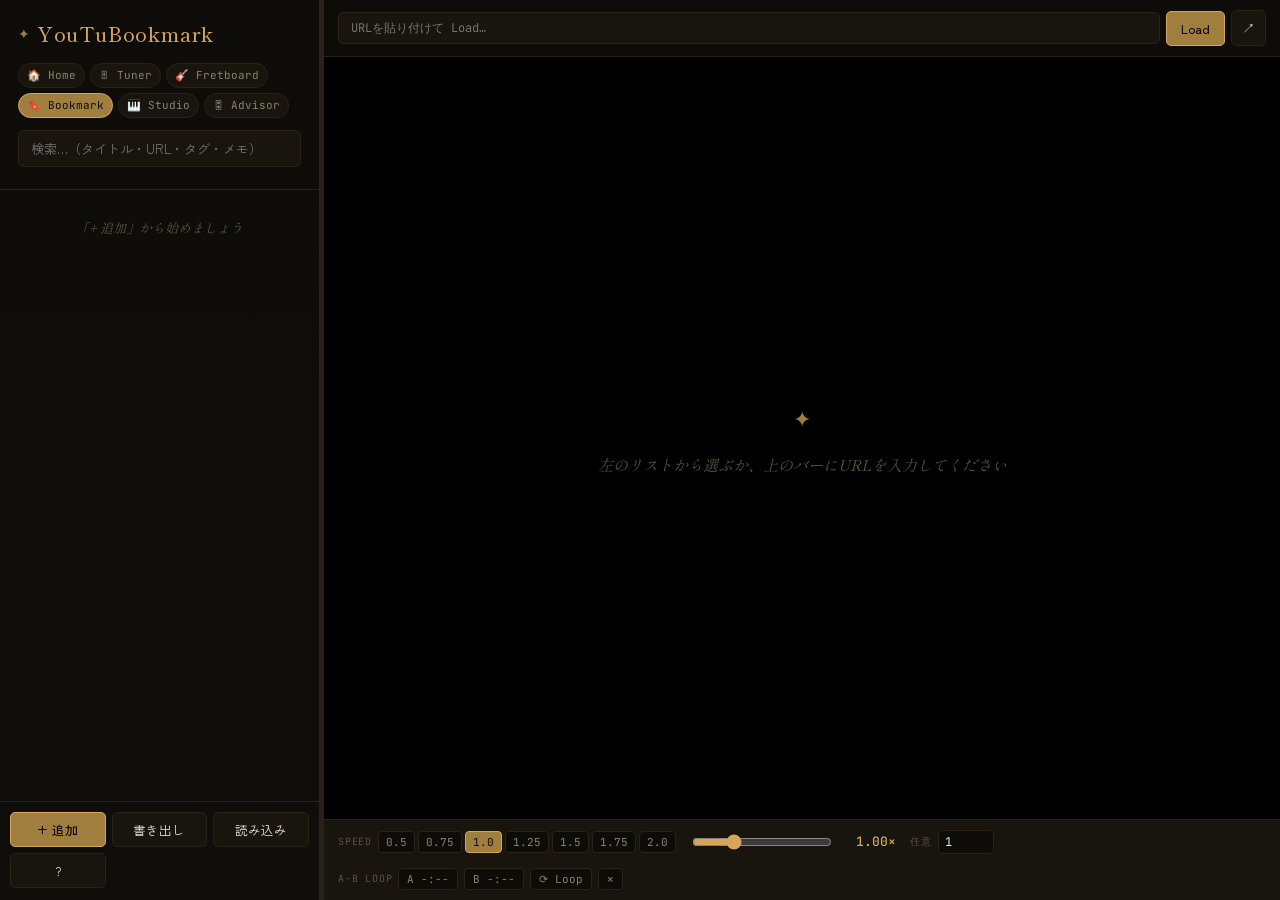
==== bookmark/index.html @ ba70ed23 "First Commit" ====
<!DOCTYPE html>
<html lang="ja">
<head>
<meta charset="UTF-8">
<meta name="viewport" content="width=device-width, initial-scale=1">
<meta name="referrer" content="strict-origin-when-cross-origin">
<title>YouTuBookamark</title>
<link rel="preconnect" href="https://fonts.googleapis.com">
<link rel="preconnect" href="https://fonts.gstatic.com" crossorigin>
<link href="https://fonts.googleapis.com/css2?family=Shippori+Mincho:wght@500;700&family=Zen+Kaku+Gothic+New:wght@400;500;700&family=JetBrains+Mono:wght@400;500&display=swap" rel="stylesheet">
<style>
:root {
  --bg-0: #0e0c08;
  --bg-1: #18140e;
  --bg-2: #221c14;
  --border: #2a2218;
  --border-strong: #3a3022;
  --text: #ebe4d3;
  --text-dim: #8b8270;
  --text-faint: #5a5343;
  --accent: #d4a55a;
  --accent-dim: #a07f3e;
  --danger: #c85a4f;
  --serif: "Shippori Mincho", "Hiragino Mincho ProN", "Yu Mincho", serif;
  --sans: "Zen Kaku Gothic New", -apple-system, "Hiragino Sans", "Yu Gothic", sans-serif;
  --mono: "JetBrains Mono", ui-monospace, "Menlo", "Consolas", monospace;
}

* { box-sizing: border-box; }
html, body { height: 100%; margin: 0; }
body {
  font-family: var(--sans);
  background: var(--bg-0);
  color: var(--text);
  font-size: 14px;
  line-height: 1.55;
  overflow: hidden;
}

::-webkit-scrollbar { width: 8px; height: 8px; }
::-webkit-scrollbar-thumb { background: var(--bg-2); border-radius: 4px; }
::-webkit-scrollbar-thumb:hover { background: var(--border-strong); }

.app {
  display: grid;
  grid-template-columns: 320px 4px 1fr;
  height: 100vh;
}
.sidebar {
  border-right: 1px solid var(--border);
  display: flex;
  flex-direction: column;
  overflow: hidden;
  background: linear-gradient(180deg, var(--bg-0) 0%, #100e0a 100%);
}
.viewer {
  display: flex;
  flex-direction: column;
  overflow: hidden;
  min-width: 0;
}

.resize-handle {
  cursor: col-resize;
  background: var(--border);
  transition: background 0.15s;
  flex-shrink: 0;
}
.resize-handle:hover, .resize-handle.resizing {
  background: var(--accent-dim);
}

.sidebar-head {
  padding: 18px 18px 12px;
  border-bottom: 1px solid var(--border);
}
.brand {
  font-family: var(--serif);
  font-size: 20px;
  font-weight: 500;
  letter-spacing: 0.04em;
  margin: 0 0 14px;
  color: var(--accent);
  display: flex;
  align-items: center;
  gap: 6px;
}
.brand::before {
  content: "✦";
  color: var(--accent-dim);
  font-size: 14px;
}

.search-input {
  width: 100%;
  background: var(--bg-1);
  border: 1px solid var(--border);
  color: var(--text);
  padding: 8px 12px;
  border-radius: 6px;
  font-family: inherit;
  font-size: 13px;
  outline: none;
  transition: border-color 0.15s;
}
.search-input:focus { border-color: var(--accent-dim); }

.tag-row {
  display: flex;
  flex-wrap: wrap;
  gap: 5px;
  margin-top: 10px;
}

/* Cross-app nav — matches tag-chip styling */
.app-nav { display: flex; gap: 5px; margin: 2px 0 12px; flex-wrap: wrap; }
.app-link {
  text-decoration: none; font-family: var(--mono); font-size: 11px;
  padding: 3px 8px; background: var(--bg-1); border: 1px solid var(--border);
  color: var(--text-dim); border-radius: 99px; transition: all 0.12s;
}
.app-link:hover { color: var(--text); border-color: var(--border-strong); }
.app-link.active { background: var(--accent-dim); color: var(--bg-0); border-color: var(--accent); pointer-events: none; }
.tag-chip {
  font-family: var(--mono);
  font-size: 11px;
  padding: 2px 8px;
  background: var(--bg-1);
  border: 1px solid var(--border);
  color: var(--text-dim);
  border-radius: 99px;
  cursor: pointer;
  user-select: none;
  transition: all 0.12s;
}
.tag-chip:hover { color: var(--text); border-color: var(--border-strong); }
.tag-chip.active {
  background: var(--accent-dim);
  color: var(--bg-0);
  border-color: var(--accent);
}

.fav-list {
  flex: 1;
  overflow-y: auto;
  padding: 8px;
}
.fav-item {
  padding: 10px 12px;
  border-radius: 6px;
  cursor: pointer;
  margin-bottom: 4px;
  border: 1px solid transparent;
  display: flex;
  flex-direction: column;
  gap: 4px;
  transition: background 0.1s, border-color 0.1s;
}
.fav-item:hover {
  background: var(--bg-1);
  border-color: var(--border);
}
.fav-item.active {
  background: var(--bg-1);
  border-color: var(--accent-dim);
  box-shadow: inset 3px 0 0 var(--accent);
}
.fav-item.dragging { opacity: 0.35; }
.fav-item.drag-over { box-shadow: 0 -2px 0 var(--accent); }

.fav-title {
  font-size: 13.5px;
  font-weight: 500;
  color: var(--text);
  overflow: hidden;
  text-overflow: ellipsis;
  white-space: nowrap;
}
.fav-meta {
  font-size: 10.5px;
  font-family: var(--mono);
  color: var(--text-faint);
  overflow: hidden;
  text-overflow: ellipsis;
  white-space: nowrap;
}
.fav-meta .yt-badge { color: var(--accent); }
.fav-tags {
  display: flex;
  flex-wrap: wrap;
  gap: 3px;
  margin-top: 2px;
}
.fav-tag {
  font-size: 10px;
  padding: 1px 6px;
  border-radius: 3px;
  background: var(--bg-2);
  color: var(--text-dim);
  font-family: var(--mono);
  cursor: pointer;
}
.fav-tag:hover { color: var(--accent); }

.fav-actions {
  display: none;
  gap: 4px;
  margin-top: 6px;
}
.fav-item:hover .fav-actions, .fav-item.active .fav-actions {
  display: flex;
}
.icon-btn {
  background: transparent;
  border: 1px solid var(--border);
  color: var(--text-dim);
  border-radius: 4px;
  padding: 2px 8px;
  cursor: pointer;
  font-family: inherit;
  font-size: 11px;
  transition: all 0.1s;
}
.icon-btn:hover { color: var(--accent); border-color: var(--accent-dim); }
.icon-btn.danger:hover { color: var(--danger); border-color: var(--danger); }

.empty-list {
  padding: 20px;
  color: var(--text-faint);
  font-style: italic;
  text-align: center;
  font-family: var(--serif);
  font-size: 13px;
}

.sidebar-foot {
  border-top: 1px solid var(--border);
  padding: 10px 10px 12px;
  display: grid;
  grid-template-columns: 1fr 1fr 1fr;
  gap: 6px;
}
.btn {
  background: var(--bg-1);
  border: 1px solid var(--border);
  color: var(--text);
  padding: 7px 10px;
  border-radius: 5px;
  cursor: pointer;
  font-family: inherit;
  font-size: 12.5px;
  transition: all 0.1s;
  position: relative;
}
.btn:hover { background: var(--bg-2); border-color: var(--accent-dim); }
.btn-primary {
  background: var(--accent-dim);
  color: var(--bg-0);
  border-color: var(--accent);
  font-weight: 500;
}
.btn-primary:hover { background: var(--accent); }

.unsaved-dot {
  display: none;
  position: absolute;
  top: 4px;
  right: 5px;
  width: 6px;
  height: 6px;
  background: var(--accent);
  border-radius: 50%;
}
.unsaved .unsaved-dot { display: block; }

.url-bar {
  padding: 10px 14px;
  border-bottom: 1px solid var(--border);
  display: flex;
  gap: 6px;
  align-items: center;
}
.url-bar input {
  flex: 1;
  background: var(--bg-1);
  border: 1px solid var(--border);
  color: var(--text);
  padding: 7px 12px;
  border-radius: 5px;
  font-family: var(--mono);
  font-size: 12px;
  outline: none;
}
.url-bar input:focus { border-color: var(--accent-dim); }
.url-bar .btn { flex: 0 0 auto; padding: 7px 14px; }
.url-bar .btn.icon-only { padding: 7px 10px; }

.player-area {
  flex: 1;
  display: flex;
  flex-direction: column;
  min-height: 0;
}
.player-wrap {
  flex: 1;
  background: #000;
  position: relative;
  display: flex;
  align-items: center;
  justify-content: center;
  min-height: 0;
  outline: none;
}
.player-wrap iframe, .player-wrap #player {
  width: 100%;
  height: 100%;
  border: 0;
  display: block;
}
.empty-state {
  color: var(--text-faint);
  font-family: var(--serif);
  font-style: italic;
  font-size: 15px;
  text-align: center;
  padding: 40px;
  line-height: 1.8;
}
.empty-state::before {
  content: "✦";
  display: block;
  color: var(--accent-dim);
  font-size: 22px;
  margin-bottom: 14px;
  font-style: normal;
}

.controls {
  padding: 10px 14px;
  border-top: 1px solid var(--border);
  display: flex;
  gap: 14px;
  align-items: center;
  flex-wrap: wrap;
  background: var(--bg-1);
}
.controls-section {
  display: flex;
  align-items: center;
  gap: 6px;
}
.controls-label {
  font-size: 10px;
  font-family: var(--mono);
  color: var(--text-faint);
  text-transform: uppercase;
  letter-spacing: 0.08em;
}
.speed-presets {
  display: flex;
  gap: 3px;
}
.speed-presets button {
  background: var(--bg-0);
  border: 1px solid var(--border);
  color: var(--text-dim);
  font-family: var(--mono);
  font-size: 11px;
  padding: 3px 7px;
  border-radius: 4px;
  cursor: pointer;
  transition: all 0.1s;
  min-width: 34px;
}
.speed-presets button:hover { color: var(--text); border-color: var(--border-strong); }
.speed-presets button.active {
  background: var(--accent-dim);
  color: var(--bg-0);
  border-color: var(--accent);
}
.loop-btn {
  background: var(--bg-0);
  border: 1px solid var(--border);
  color: var(--text-dim);
  font-family: var(--mono);
  font-size: 11px;
  padding: 3px 8px;
  border-radius: 4px;
  cursor: pointer;
  transition: all 0.1s;
  white-space: nowrap;
}
.loop-btn:hover { color: var(--text); border-color: var(--border-strong); }
.loop-btn.set { color: var(--text); border-color: var(--accent-dim); }
.loop-btn.active {
  background: var(--accent-dim);
  color: var(--bg-0);
  border-color: var(--accent);
}
.speed-slider {
  width: 140px;
  accent-color: var(--accent);
}
.speed-display {
  font-family: var(--mono);
  font-size: 13px;
  color: var(--accent);
  min-width: 56px;
  text-align: right;
  font-weight: 500;
}
.speed-actual {
  font-family: var(--mono);
  font-size: 10px;
  color: var(--text-faint);
}
.speed-input {
  width: 56px;
  background: var(--bg-0);
  border: 1px solid var(--border);
  color: var(--text);
  padding: 3px 6px;
  border-radius: 4px;
  font-family: var(--mono);
  font-size: 12px;
  outline: none;
}
.speed-input:focus { border-color: var(--accent-dim); }

.memo-panel {
  padding: 10px 16px;
  border-top: 1px solid var(--border);
  font-family: var(--serif);
  font-size: 13.5px;
  color: var(--text-dim);
  line-height: 1.7;
  max-height: 100px;
  overflow-y: auto;
  white-space: pre-wrap;
  cursor: text;
  outline: none;
  transition: border-top-color 0.15s;
}
.memo-panel[hidden] { display: none; }
.memo-panel:focus { border-top-color: var(--accent-dim); }
.memo-panel:empty::before {
  content: attr(data-placeholder);
  color: var(--text-faint);
  font-style: italic;
  pointer-events: none;
}

.modal-back {
  position: fixed;
  inset: 0;
  background: rgba(0,0,0,0.65);
  backdrop-filter: blur(2px);
  display: flex;
  align-items: center;
  justify-content: center;
  z-index: 100;
}
.modal-back[hidden] { display: none; }
.modal {
  background: var(--bg-1);
  border: 1px solid var(--border-strong);
  border-radius: 10px;
  padding: 22px 24px;
  width: 90%;
  max-width: 480px;
  box-shadow: 0 20px 60px rgba(0,0,0,0.6);
}
.modal-title {
  font-family: var(--serif);
  font-size: 18px;
  margin: 0 0 18px;
  color: var(--accent);
  font-weight: 500;
}
.field { margin-bottom: 12px; }
.field label {
  display: block;
  font-size: 10.5px;
  font-family: var(--mono);
  text-transform: uppercase;
  letter-spacing: 0.06em;
  color: var(--text-dim);
  margin-bottom: 4px;
}
.field input, .field textarea {
  width: 100%;
  background: var(--bg-0);
  border: 1px solid var(--border);
  color: var(--text);
  padding: 8px 12px;
  border-radius: 5px;
  font-family: inherit;
  font-size: 13px;
  outline: none;
}
.field input:focus, .field textarea:focus { border-color: var(--accent-dim); }
.field textarea { min-height: 70px; resize: vertical; font-family: var(--serif); }
.modal-buttons {
  display: flex;
  gap: 8px;
  justify-content: flex-end;
  margin-top: 18px;
}

.memo-tip {
  position: fixed;
  z-index: 300;
  max-width: 260px;
  background: var(--bg-2);
  border: 1px solid var(--border-strong);
  color: var(--text);
  font-family: var(--serif);
  font-size: 12.5px;
  line-height: 1.65;
  padding: 8px 12px;
  border-radius: 6px;
  box-shadow: 0 8px 24px rgba(0,0,0,0.5);
  pointer-events: none;
  white-space: pre-wrap;
  word-break: break-word;
  opacity: 0;
  transition: opacity 0.15s;
}
.memo-tip.show { opacity: 1; }

.shortcut-table {
  width: 100%;
  border-collapse: collapse;
  margin-top: 4px;
}
.shortcut-table tr + tr td { border-top: 1px solid var(--border); }
.shortcut-table td {
  padding: 7px 4px;
  font-size: 13px;
  color: var(--text);
  vertical-align: middle;
}
.shortcut-table td:first-child {
  white-space: nowrap;
  width: 1%;
  padding-right: 16px;
}
.shortcut-table th {
  text-align: left;
  font-size: 10.5px;
  font-family: var(--mono);
  text-transform: uppercase;
  letter-spacing: 0.06em;
  color: var(--text-dim);
  padding: 0 4px 8px;
}
kbd {
  display: inline-block;
  background: var(--bg-2);
  border: 1px solid var(--border-strong);
  border-radius: 4px;
  padding: 1px 6px;
  font-family: var(--mono);
  font-size: 12px;
  color: var(--accent);
  line-height: 1.6;
}

.toast {
  position: fixed;
  bottom: 20px;
  left: 50%;
  transform: translateX(-50%) translateY(10px);
  background: var(--bg-1);
  border: 1px solid var(--accent-dim);
  color: var(--text);
  padding: 9px 18px;
  border-radius: 6px;
  font-size: 13px;
  z-index: 200;
  opacity: 0;
  transition: opacity 0.2s, transform 0.2s;
  pointer-events: none;
  box-shadow: 0 8px 24px rgba(0,0,0,0.4);
}
.toast.show {
  opacity: 1;
  transform: translateX(-50%) translateY(0);
}
</style>
</head>
<body>
<div class="app">
  <aside class="sidebar">
    <div class="sidebar-head">
      <h1 class="brand">YouTuBookmark</h1>
      <div class="app-nav">
        <a href="../index.html" class="app-link">🏠 Home</a>
        <a href="../tuner/index.html" class="app-link">🎚 Tuner</a>
        <a href="../fretboard/index.html" class="app-link">🎸 Fretboard</a>
        <a href="../bookmark/index.html" class="app-link active">🔖 Bookmark</a>
        <a href="../studio/index.html" class="app-link">🎹 Studio</a>
        <a href="../tuner/index.html#advisor" class="app-link">🎛 Advisor</a>
      </div>
      <input type="search" class="search-input" id="searchInput" placeholder="検索…（タイトル・URL・タグ・メモ）">
      <div class="tag-row" id="tagRow"></div>
    </div>
    <div class="fav-list" id="favList"></div>
    <div class="sidebar-foot">
      <button class="btn btn-primary" id="addBtn">+ 追加</button>
      <button class="btn" id="exportBtn" title="JSONをダウンロード（Ctrl/⌘+S）">
        書き出し<span class="unsaved-dot"></span>
      </button>
      <button class="btn" id="importBtn" title="JSONを読み込み">読み込み</button>
      <button class="btn icon-only" id="helpBtn" title="ショートカット一覧（?）">?</button>
      <input type="file" id="importFile" accept=".json,application/json" hidden>
    </div>
  </aside>
  <div class="resize-handle" id="resizeHandle"></div>
  <main class="viewer">
    <div class="url-bar">
      <input type="text" id="urlInput" placeholder="URLを貼り付けて Load…">
      <button class="btn btn-primary" id="loadBtn">Load</button>
      <button class="btn icon-only" id="openExternalBtn" title="新しいタブで開く">↗</button>
    </div>
    <div class="player-area">
      <div class="player-wrap" id="playerWrap" tabindex="0">
        <div class="empty-state">
          左のリストから選ぶか、上のバーにURLを入力してください
        </div>
      </div>
      <div class="controls" id="controls" hidden>
        <div class="controls-section">
          <span class="controls-label">Speed</span>
          <div class="speed-presets" id="speedPresets">
            <button data-speed="0.5">0.5</button>
            <button data-speed="0.75">0.75</button>
            <button data-speed="1" class="active">1.0</button>
            <button data-speed="1.25">1.25</button>
            <button data-speed="1.5">1.5</button>
            <button data-speed="1.75">1.75</button>
            <button data-speed="2">2.0</button>
          </div>
        </div>
        <div class="controls-section">
          <input type="range" class="speed-slider" id="speedSlider" min="0.25" max="3" step="0.05" value="1">
          <span class="speed-display" id="speedDisplay">1.00×</span>
        </div>
        <div class="controls-section">
          <span class="controls-label">任意</span>
          <input type="number" class="speed-input" id="speedInput" min="0.1" max="5" step="0.05" value="1">
          <span class="speed-actual" id="speedActual"></span>
        </div>
        <div class="controls-section" id="loopSection">
          <span class="controls-label">A-B Loop</span>
          <button class="loop-btn" id="loopABtn" title="現在位置をループ開始点に (a)">A −:−−</button>
          <button class="loop-btn" id="loopBBtn" title="現在位置をループ終了点に (b)">B −:−−</button>
          <button class="loop-btn" id="loopToggle" title="区間ループ ON/OFF (l)">⟳ Loop</button>
          <button class="loop-btn" id="loopClear" title="ループ解除">✕</button>
        </div>
      </div>
      <div class="memo-panel" id="memoPanel" hidden data-placeholder="クリックしてメモを編集…"></div>
    </div>
  </main>
</div>

<div class="modal-back" id="helpBack" hidden>
  <div class="modal" style="max-width:400px">
    <h2 class="modal-title">ショートカット一覧</h2>
    <table class="shortcut-table">
      <thead><tr><th>キー</th><th>操作</th></tr></thead>
      <tbody>
        <tr><td><kbd>Space</kbd></td><td>再生 / 一時停止</td></tr>
        <tr><td><kbd>Shift</kbd> + <kbd>,</kbd></td><td>再生速度 −5%</td></tr>
        <tr><td><kbd>Shift</kbd> + <kbd>.</kbd></td><td>再生速度 ＋5%</td></tr>
        <tr><td><kbd>a</kbd></td><td>区間ループ 開始点(A)をセット</td></tr>
        <tr><td><kbd>b</kbd></td><td>区間ループ 終了点(B)をセット</td></tr>
        <tr><td><kbd>l</kbd></td><td>区間ループ ON / OFF</td></tr>
        <tr><td><kbd>⌘</kbd> / <kbd>Ctrl</kbd> + <kbd>S</kbd></td><td>書き出し（JSON保存）</td></tr>
        <tr><td><kbd>Esc</kbd></td><td>モーダルを閉じる</td></tr>
        <tr><td><kbd>?</kbd></td><td>このヘルプを開閉</td></tr>
      </tbody>
    </table>
    <div class="modal-buttons">
      <button class="btn btn-primary" id="helpClose">閉じる</button>
    </div>
  </div>
</div>

<div class="modal-back" id="modalBack" hidden>
  <div class="modal">
    <h2 class="modal-title" id="modalTitle">追加</h2>
    <div class="field">
      <label>Title — 名称</label>
      <input type="text" id="fTitle" placeholder="お気に入りの名前">
    </div>
    <div class="field">
      <label>URL</label>
      <input type="text" id="fUrl" placeholder="https://...">
    </div>
    <div class="field">
      <label>Tags — カンマ区切り</label>
      <input type="text" id="fTags" placeholder="例: guitar, tutorial, sweep">
    </div>
    <div class="field">
      <label>Memo</label>
      <textarea id="fMemo" placeholder="メモ…"></textarea>
    </div>
    <div class="modal-buttons">
      <button class="btn" id="modalCancel">キャンセル</button>
      <button class="btn btn-primary" id="modalSave">保存</button>
    </div>
  </div>
</div>

<div class="memo-tip" id="memoTip"></div>
<div class="toast" id="toast"></div>

<script>
'use strict';

const STORAGE_KEY = 'favViewer.v1';
let state = { version: 1, favorites: [] };
let activeId = null;
let activeTag = null;
let editingId = null;
let dragId = null;
let isDirty = false;

function loadState() {
  try {
    const s = localStorage.getItem(STORAGE_KEY);
    if (s) {
      const parsed = JSON.parse(s);
      if (parsed && Array.isArray(parsed.favorites)) state = parsed;
    }
  } catch (e) { console.error('load error', e); }
}

function saveState() {
  try {
    localStorage.setItem(STORAGE_KEY, JSON.stringify(state));
    markDirty();
  } catch (e) {
    toast('保存エラー: ' + e.message);
  }
}

function markDirty() {
  isDirty = true;
  document.getElementById('exportBtn').classList.add('unsaved');
}
function clearDirty() {
  isDirty = false;
  document.getElementById('exportBtn').classList.remove('unsaved');
}

function uid() {
  return 'fav_' + Date.now().toString(36) + Math.random().toString(36).slice(2, 8);
}

function parseYouTubeId(url) {
  if (!url) return null;
  const patterns = [
    /(?:youtube\.com\/watch\?(?:.*&)?v=)([a-zA-Z0-9_-]{11})/,
    /(?:youtu\.be\/)([a-zA-Z0-9_-]{11})/,
    /(?:youtube\.com\/embed\/)([a-zA-Z0-9_-]{11})/,
    /(?:youtube\.com\/shorts\/)([a-zA-Z0-9_-]{11})/,
    /(?:youtube\.com\/live\/)([a-zA-Z0-9_-]{11})/,
    /(?:m\.youtube\.com\/watch\?(?:.*&)?v=)([a-zA-Z0-9_-]{11})/
  ];
  for (const p of patterns) {
    const m = url.match(p);
    if (m) return m[1];
  }
  return null;
}

function getStartTime(url) {
  if (!url) return 0;
  const m = url.match(/[?&](?:t|start)=(\d+)s?(?:&|$)/);
  if (m) return parseInt(m[1], 10);
  const m2 = url.match(/[?&]t=((?:\d+h)?(?:\d+m)?(?:\d+s)?)/);
  if (m2 && m2[1]) {
    let s = 0;
    const h = m2[1].match(/(\d+)h/); if (h) s += parseInt(h[1]) * 3600;
    const mn = m2[1].match(/(\d+)m/); if (mn) s += parseInt(mn[1]) * 60;
    const sc = m2[1].match(/(\d+)s/); if (sc) s += parseInt(sc[1]);
    return s;
  }
  return 0;
}

function getHost(url) {
  try { return new URL(url).hostname.replace(/^www\./, ''); }
  catch (e) { return url || ''; }
}

function toast(msg, ms) {
  ms = ms || 2200;
  const t = document.getElementById('toast');
  t.textContent = msg;
  t.classList.add('show');
  clearTimeout(toast._tm);
  toast._tm = setTimeout(() => t.classList.remove('show'), ms);
}

function esc(s) {
  return String(s == null ? '' : s).replace(/[&<>"']/g, c => ({
    '&':'&amp;','<':'&lt;','>':'&gt;','"':'&quot;',"'":'&#39;'
  }[c]));
}

/* YouTube IFrame API */
let yt = null;
let ytReady = false;
let pendingLoad = null;

window.onYouTubeIframeAPIReady = function() {
  ytReady = true;
  if (pendingLoad) {
    initYouTubePlayer(pendingLoad.videoId, pendingLoad.start);
    pendingLoad = null;
  }
};

(function loadYTScript() {
  const tag = document.createElement('script');
  tag.src = 'https://www.youtube.com/iframe_api';
  document.head.appendChild(tag);
})();

function initYouTubePlayer(videoId, start) {
  start = start || 0;
  const wrap = document.getElementById('playerWrap');
  wrap.innerHTML = '<div id="player"></div>';
  yt = new YT.Player('player', {
    videoId: videoId,
    host: 'https://www.youtube-nocookie.com',
    playerVars: { 'playsinline': 1, 'rel': 0, 'modestbranding': 1, 'start': start },
    events: {
      'onReady': function() { setTimeout(() => applySpeed(currentSpeed, false), 200); },
      'onError': function(e) {
        const code = e.data;
        const map = {
          2:   '無効なパラメータ',
          5:   'HTML5プレーヤーの問題',
          100: '動画が見つかりません（削除/非公開）',
          101: 'この動画は埋め込み再生が無効です',
          150: 'この動画は埋め込み再生が無効です'
        };
        toast('YouTubeエラー ' + code + (map[code] ? ': ' + map[code] : '') + '  ↗ で新規タブを試してください', 4500);
      }
    }
  });
}

function loadYouTube(videoId, start) {
  resetLoop();  // A/B points are per-video
  document.getElementById('controls').hidden = false;
  if (yt && typeof yt.loadVideoById === 'function') {
    try {
      yt.loadVideoById({ videoId: videoId, startSeconds: start || 0 });
      setTimeout(() => applySpeed(currentSpeed, false), 800);
      return;
    } catch (e) {}
  }
  if (ytReady) {
    initYouTubePlayer(videoId, start);
  } else {
    pendingLoad = { videoId: videoId, start: start };
  }
}

function loadGeneric(url) {
  clearLoop();  // loop only applies to the YouTube player
  document.getElementById('controls').hidden = true;
  const wrap = document.getElementById('playerWrap');
  wrap.innerHTML = '';
  if (yt) { try { yt.destroy(); } catch(e){} yt = null; }
  const iframe = document.createElement('iframe');
  iframe.src = url;
  iframe.allow = 'autoplay; fullscreen; picture-in-picture; encrypted-media';
  iframe.allowFullscreen = true;
  iframe.referrerPolicy = 'no-referrer-when-downgrade';
  wrap.appendChild(iframe);
}

/* Speed control */
let currentSpeed = 1.0;

function applySpeed(rate, fromUser) {
  if (isNaN(rate) || rate <= 0) return;
  currentSpeed = rate;
  document.getElementById('speedDisplay').textContent = rate.toFixed(2) + '×';
  document.getElementById('speedSlider').value = Math.min(Math.max(rate, 0.25), 3);
  document.getElementById('speedInput').value = rate;
  document.querySelectorAll('#speedPresets button').forEach(b => {
    b.classList.toggle('active', Math.abs(parseFloat(b.dataset.speed) - rate) < 0.001);
  });
  document.getElementById('speedActual').textContent = '';
  if (yt && typeof yt.setPlaybackRate === 'function') {
    try { yt.setPlaybackRate(rate); } catch(e) {}
    setTimeout(() => {
      try {
        const actual = yt.getPlaybackRate();
        if (Math.abs(actual - rate) > 0.05) {
          document.getElementById('speedActual').textContent = '(実際 ' + actual.toFixed(2) + '×)';
        }
      } catch(e) {}
    }, 250);
  }
}

/* A-B loop — repeat a passage for practice */
let loopA = null, loopB = null, loopOn = false, loopTimer = null;

function fmtTime(sec) {
  if (sec == null || isNaN(sec)) return '−:−−';
  sec = Math.max(0, Math.floor(sec));
  const m = Math.floor(sec / 60), s = sec % 60;
  return m + ':' + String(s).padStart(2, '0');
}

function ytTime() {
  if (yt && typeof yt.getCurrentTime === 'function') {
    try { return yt.getCurrentTime(); } catch (e) {}
  }
  return null;
}

function renderLoopUI() {
  const aBtn = document.getElementById('loopABtn');
  const bBtn = document.getElementById('loopBBtn');
  const tBtn = document.getElementById('loopToggle');
  aBtn.textContent = 'A ' + fmtTime(loopA);
  bBtn.textContent = 'B ' + fmtTime(loopB);
  aBtn.classList.toggle('set', loopA != null);
  bBtn.classList.toggle('set', loopB != null);
  tBtn.classList.toggle('active', loopOn);
}

function setLoopA() {
  const t = ytTime();
  if (t == null) return;
  loopA = t;
  if (loopB != null && loopB <= loopA) loopB = null;  // keep A < B
  renderLoopUI();
}

function setLoopB() {
  const t = ytTime();
  if (t == null) return;
  if (loopA != null && t <= loopA) { toast('B は A より後ろにしてください'); return; }
  loopB = t;
  renderLoopUI();
}

function toggleLoop() {
  if (loopOn) { stopLoop(); return; }
  if (loopA == null || loopB == null || loopB <= loopA) {
    toast('A と B を設定してください');
    return;
  }
  loopOn = true;
  renderLoopUI();
  if (loopTimer) clearInterval(loopTimer);
  loopTimer = setInterval(() => {
    const t = ytTime();
    if (t == null || !loopOn) return;
    // jump back just before B; tighter polling + margin keeps short practice
    // loops snappy (was 200ms, which could overshoot by up to a fifth of a second)
    if (t >= loopB - 0.03 || t < loopA - 1) {
      try { yt.seekTo(loopA, true); } catch (e) {}
    }
  }, 50);
}

function stopLoop() {
  loopOn = false;
  if (loopTimer) { clearInterval(loopTimer); loopTimer = null; }
  renderLoopUI();
}

function clearLoop() {
  stopLoop();
  loopA = loopB = null;
  renderLoopUI();
}

function resetLoop() { clearLoop(); }

/* Render */
function getAllTags() {
  const set = new Set();
  state.favorites.forEach(f => (f.tags || []).forEach(t => set.add(t)));
  return [...set].sort((a, b) => a.localeCompare(b, 'ja'));
}

function renderTags() {
  const row = document.getElementById('tagRow');
  const tags = getAllTags();
  if (tags.length === 0) { row.innerHTML = ''; return; }
  row.innerHTML = tags.map(t =>
    '<span class="tag-chip ' + (t === activeTag ? 'active' : '') + '" data-tag="' + esc(t) + '">' + esc(t) + '</span>'
  ).join('');
  row.querySelectorAll('.tag-chip').forEach(c => {
    c.addEventListener('click', () => {
      activeTag = (activeTag === c.dataset.tag) ? null : c.dataset.tag;
      renderTags();
      renderFavorites();
    });
  });
}

function getFiltered() {
  const q = document.getElementById('searchInput').value.trim().toLowerCase();
  return state.favorites.filter(f => {
    if (activeTag && !(f.tags || []).includes(activeTag)) return false;
    if (q) {
      const hay = [f.title, f.url, f.memo, (f.tags || []).join(' ')].join(' ').toLowerCase();
      if (!hay.includes(q)) return false;
    }
    return true;
  });
}

function renderFavorites() {
  const list = document.getElementById('favList');
  const items = getFiltered();
  if (items.length === 0) {
    list.innerHTML = state.favorites.length === 0
      ? '<div class="empty-list">「+ 追加」から始めましょう</div>'
      : '<div class="empty-list">該当なし</div>';
    return;
  }
  list.innerHTML = items.map(f => {
    const ytId = parseYouTubeId(f.url);
    const tagsHtml = (f.tags || []).map(t =>
      '<span class="fav-tag" data-tag="' + esc(t) + '">' + esc(t) + '</span>'
    ).join('');
    const meta = ytId ? '<span class="yt-badge">▶ YouTube</span>' : esc(getHost(f.url));
    return '<div class="fav-item ' + (f.id === activeId ? 'active' : '') + '" draggable="true" data-id="' + f.id + '" data-memo="' + esc(f.memo || '') + '">'
      + '<div class="fav-title">' + esc(f.title || '(無題)') + '</div>'
      + '<div class="fav-meta">' + meta + '</div>'
      + (tagsHtml ? '<div class="fav-tags">' + tagsHtml + '</div>' : '')
      + '<div class="fav-actions">'
      +   '<button class="icon-btn" data-action="edit" data-id="' + f.id + '">編集</button>'
      +   '<button class="icon-btn danger" data-action="del" data-id="' + f.id + '">削除</button>'
      + '</div>'
      + '</div>';
  }).join('');

  list.querySelectorAll('.fav-item').forEach(el => {
    el.addEventListener('click', (e) => {
      if (e.target.closest('.fav-actions')) return;
      if (e.target.classList.contains('fav-tag')) {
        activeTag = e.target.dataset.tag;
        renderTags();
        renderFavorites();
        return;
      }
      const fav = state.favorites.find(f => f.id === el.dataset.id);
      if (fav) selectFavorite(fav);
    });
    el.addEventListener('dragstart', (e) => {
      dragId = el.dataset.id;
      el.classList.add('dragging');
      e.dataTransfer.effectAllowed = 'move';
      try { e.dataTransfer.setData('text/plain', dragId); } catch(_){}
    });
    el.addEventListener('dragend', () => {
      el.classList.remove('dragging');
      list.querySelectorAll('.fav-item').forEach(x => x.classList.remove('drag-over'));
    });
    el.addEventListener('dragover', (e) => {
      e.preventDefault();
      if (dragId && el.dataset.id !== dragId) {
        list.querySelectorAll('.fav-item').forEach(x => x.classList.remove('drag-over'));
        el.classList.add('drag-over');
      }
    });
    el.addEventListener('drop', (e) => {
      e.preventDefault();
      const targetId = el.dataset.id;
      if (!dragId || dragId === targetId) return;
      const from = state.favorites.findIndex(f => f.id === dragId);
      const to = state.favorites.findIndex(f => f.id === targetId);
      if (from < 0 || to < 0) return;
      const moved = state.favorites.splice(from, 1)[0];
      state.favorites.splice(to, 0, moved);
      saveState();
      renderFavorites();
    });
  });

  list.querySelectorAll('[data-action]').forEach(b => {
    b.addEventListener('click', (e) => {
      e.stopPropagation();
      const id = b.dataset.id;
      if (b.dataset.action === 'edit') openModalEdit(id);
      if (b.dataset.action === 'del') deleteFavorite(id);
    });
  });
}

function selectFavorite(fav) {
  activeId = fav.id;
  document.getElementById('urlInput').value = fav.url;
  const panel = document.getElementById('memoPanel');
  panel.textContent = fav.memo || '';
  panel.hidden = false;
  renderFavorites();
  const ytId = parseYouTubeId(fav.url);
  if (ytId) loadYouTube(ytId, getStartTime(fav.url));
  else loadGeneric(fav.url);
  document.getElementById('playerWrap').focus();
}

/* CRUD */
async function fetchYouTubeTitle(url) {
  try {
    const res = await fetch(
      'https://www.youtube.com/oembed?format=json&url=' + encodeURIComponent(url),
      { signal: AbortSignal.timeout(5000) }
    );
    if (!res.ok) return null;
    const json = await res.json();
    return json.title || null;
  } catch (e) {
    return null;
  }
}

async function openModalAdd(prefillUrl) {
  editingId = null;
  document.getElementById('modalTitle').textContent = '追加';
  document.getElementById('fTitle').value = '';
  document.getElementById('fUrl').value = prefillUrl || '';
  document.getElementById('fTags').value = '';
  document.getElementById('fMemo').value = '';
  document.getElementById('modalBack').hidden = false;

  const titleEl = document.getElementById('fTitle');
  const urlEl = document.getElementById('fUrl');

  if (prefillUrl && parseYouTubeId(prefillUrl)) {
    titleEl.placeholder = '取得中…';
    const title = await fetchYouTubeTitle(prefillUrl);
    titleEl.placeholder = 'お気に入りの名前';
    if (title && !titleEl.value) titleEl.value = title;
    setTimeout(() => titleEl.focus(), 50);
  } else {
    setTimeout(() => (prefillUrl ? titleEl : urlEl).focus(), 50);
  }
}

function onModalUrlChange() {
  const titleEl = document.getElementById('fTitle');
  const url = document.getElementById('fUrl').value.trim();
  if (!titleEl.value && url && parseYouTubeId(url)) {
    titleEl.placeholder = '取得中…';
    fetchYouTubeTitle(url).then(title => {
      titleEl.placeholder = 'お気に入りの名前';
      if (title && !titleEl.value) titleEl.value = title;
    });
  }
}

function openModalEdit(id) {
  const f = state.favorites.find(x => x.id === id);
  if (!f) return;
  editingId = id;
  document.getElementById('modalTitle').textContent = '編集';
  document.getElementById('fTitle').value = f.title || '';
  document.getElementById('fUrl').value = f.url || '';
  document.getElementById('fTags').value = (f.tags || []).join(', ');
  document.getElementById('fMemo').value = f.memo || '';
  document.getElementById('modalBack').hidden = false;
  setTimeout(() => document.getElementById('fTitle').focus(), 50);
}

function saveModal() {
  const title = document.getElementById('fTitle').value.trim();
  const url = document.getElementById('fUrl').value.trim();
  const tags = document.getElementById('fTags').value
    .split(',').map(t => t.trim()).filter(Boolean);
  const memo = document.getElementById('fMemo').value;
  if (!url) { toast('URLを入力してください'); return; }

  const dup = state.favorites.find(f => f.url === url && f.id !== editingId);
  if (dup) {
    if (!confirm('「' + (dup.title || '(無題)') + '」として同じURLが既に登録されています。\nそれでも追加しますか？')) return;
  }

  const wasActive = editingId === activeId;
  if (editingId) {
    const f = state.favorites.find(x => x.id === editingId);
    if (f) {
      f.title = title || f.title || '(無題)';
      f.url = url;
      f.tags = tags;
      f.memo = memo;
    }
  } else {
    state.favorites.unshift({
      id: uid(),
      title: title || '(無題)',
      url: url,
      tags: tags,
      memo: memo,
      createdAt: Date.now()
    });
  }
  saveState();
  closeModal();
  renderTags();
  renderFavorites();
  if (wasActive) document.getElementById('memoPanel').textContent = memo;
  toast('保存しました');
}

function closeModal() {
  document.getElementById('modalBack').hidden = true;
  editingId = null;
}

function deleteFavorite(id) {
  const f = state.favorites.find(x => x.id === id);
  if (!f) return;
  if (!confirm('「' + (f.title || '(無題)') + '」を削除しますか？')) return;
  state.favorites = state.favorites.filter(x => x.id !== id);
  if (activeId === id) activeId = null;
  saveState();
  renderTags();
  renderFavorites();
  toast('削除しました');
}

/* Shortcut help */
function toggleHelp() {
  const el = document.getElementById('helpBack');
  el.hidden = !el.hidden;
}
function closeHelp() {
  document.getElementById('helpBack').hidden = true;
}

/* Folder handle persistence via IndexedDB */
const DIR_HANDLE_DB = 'ytbm-dir-handles';
const DIR_HANDLE_VER = 1;

function openHandleDB() {
  return new Promise((resolve, reject) => {
    const req = indexedDB.open(DIR_HANDLE_DB, DIR_HANDLE_VER);
    req.onupgradeneeded = () => req.result.createObjectStore('handles');
    req.onsuccess = () => resolve(req.result);
    req.onerror = () => reject(req.error);
  });
}

async function loadDirHandle(key) {
  try {
    const db = await openHandleDB();
    return await new Promise((resolve, reject) => {
      const tx = db.transaction('handles', 'readonly');
      const req = tx.objectStore('handles').get(key);
      req.onsuccess = () => resolve(req.result || null);
      req.onerror = () => reject(req.error);
    });
  } catch { return null; }
}

async function saveDirHandle(key, handle) {
  try {
    const db = await openHandleDB();
    await new Promise((resolve, reject) => {
      const tx = db.transaction('handles', 'readwrite');
      tx.objectStore('handles').put(handle, key);
      tx.oncomplete = resolve;
      tx.onerror = () => reject(tx.error);
    });
  } catch { /* ignore */ }
}

/* Import/Export */
async function doExport() {
  const data = JSON.stringify(state, null, 2);
  const today = new Date().toISOString().split('T')[0];
  const suggestedName = 'favorites_' + today + '.json';

  if (window.showSaveFilePicker) {
    try {
      const startIn = await loadDirHandle('export') || 'documents';
      const handle = await window.showSaveFilePicker({
        suggestedName,
        startIn,
        types: [{ description: 'JSON ファイル', accept: { 'application/json': ['.json'] } }],
      });
      const writable = await handle.createWritable();
      await writable.write(data);
      await writable.close();
      await saveDirHandle('export', handle);
      clearDirty();
      toast('エクスポートしました');
    } catch (e) {
      if (e.name !== 'AbortError') toast('保存に失敗しました');
    }
    return;
  }

  // fallback for browsers without File System Access API
  const blob = new Blob([data], { type: 'application/json' });
  const url = URL.createObjectURL(blob);
  const a = document.createElement('a');
  a.href = url;
  a.download = suggestedName;
  document.body.appendChild(a);
  a.click();
  setTimeout(() => {
    document.body.removeChild(a);
    URL.revokeObjectURL(url);
  }, 100);
  clearDirty();
  toast('エクスポートしました');
}

async function doImport() {
  if (window.showOpenFilePicker) {
    try {
      const startIn = await loadDirHandle('import') || await loadDirHandle('export') || 'documents';
      const [fileHandle] = await window.showOpenFilePicker({
        startIn,
        types: [{ description: 'JSON ファイル', accept: { 'application/json': ['.json'] } }],
        multiple: false,
      });
      await saveDirHandle('import', fileHandle);
      const file = await fileHandle.getFile();
      processImportFile(file);
    } catch (e) {
      if (e.name !== 'AbortError') toast('読み込みに失敗しました');
    }
    return;
  }
  // fallback
  document.getElementById('importFile').click();
}

function processImportFile(file) {
  const reader = new FileReader();
  reader.onload = (e) => {
    try {
      const data = JSON.parse(e.target.result);
      if (!data.favorites || !Array.isArray(data.favorites)) {
        throw new Error('形式が不正です');
      }
      const choice = confirm(
        data.favorites.length + ' 件のお気に入りを読み込みます。\n\n' +
        'OK = 現在のデータを置き換え\n' +
        'キャンセル = 既存にマージ（同じIDは既存を優先）'
      );
      if (choice) {
        state = { version: 1, favorites: data.favorites };
      } else {
        const existingIds = new Set(state.favorites.map(f => f.id));
        const newOnes = data.favorites.filter(f => !existingIds.has(f.id));
        state.favorites = state.favorites.concat(newOnes);
      }
      saveState();
      clearDirty();
      activeTag = null;
      renderTags();
      renderFavorites();
      toast('インポート完了');
    } catch (err) {
      toast('インポート失敗: ' + err.message);
    }
  };
  reader.readAsText(file);
}

/* Memo tooltip */
(function() {
  const tip = document.getElementById('memoTip');
  const OFFSET = 14;

  function place(x, y) {
    const tw = tip.offsetWidth, th = tip.offsetHeight;
    const vw = window.innerWidth, vh = window.innerHeight;
    tip.style.left = (x + OFFSET + tw > vw ? x - tw - OFFSET : x + OFFSET) + 'px';
    tip.style.top  = (y + OFFSET + th > vh ? y - th - OFFSET : y + OFFSET) + 'px';
  }

  document.getElementById('favList').addEventListener('mouseover', (e) => {
    const item = e.target.closest('.fav-item');
    if (!item) { tip.classList.remove('show'); return; }
    const memo = item.dataset.memo;
    if (!memo) { tip.classList.remove('show'); return; }
    tip.textContent = memo;
    tip.classList.add('show');
    place(e.clientX, e.clientY);
  });

  document.getElementById('favList').addEventListener('mousemove', (e) => {
    if (!tip.classList.contains('show')) return;
    place(e.clientX, e.clientY);
  });

  document.getElementById('favList').addEventListener('mouseout', (e) => {
    const item = e.target.closest('.fav-item');
    if (!item) return;
    if (item.contains(e.relatedTarget)) return;
    tip.classList.remove('show');
  });
})();

/* Init */
function init() {
  loadState();
  renderTags();
  renderFavorites();

  document.getElementById('searchInput').addEventListener('input', renderFavorites);

  document.getElementById('addBtn').addEventListener('click', () => {
    const cur = document.getElementById('urlInput').value.trim();
    openModalAdd(cur);
  });
  document.getElementById('fUrl').addEventListener('change', onModalUrlChange);
  document.getElementById('fUrl').addEventListener('paste', () => setTimeout(onModalUrlChange, 50));
  document.getElementById('modalSave').addEventListener('click', saveModal);
  document.getElementById('modalCancel').addEventListener('click', closeModal);
  document.getElementById('modalBack').addEventListener('click', (e) => {
    if (e.target.id === 'modalBack') closeModal();
  });

  document.getElementById('exportBtn').addEventListener('click', doExport);
  document.getElementById('importBtn').addEventListener('click', doImport);
  document.getElementById('importFile').addEventListener('change', (e) => {
    if (e.target.files && e.target.files[0]) {
      processImportFile(e.target.files[0]);
      e.target.value = '';
    }
  });

  document.getElementById('loadBtn').addEventListener('click', () => {
    const url = document.getElementById('urlInput').value.trim();
    if (!url) return;
    activeId = null;
    renderFavorites();
    document.getElementById('memoPanel').textContent = '';
    const ytId = parseYouTubeId(url);
    if (ytId) loadYouTube(ytId, getStartTime(url));
    else loadGeneric(url);
  });
  document.getElementById('urlInput').addEventListener('keydown', (e) => {
    if (e.key === 'Enter') document.getElementById('loadBtn').click();
  });

  document.getElementById('openExternalBtn').addEventListener('click', () => {
    const url = document.getElementById('urlInput').value.trim();
    if (url) window.open(url, '_blank', 'noopener');
  });

  document.querySelectorAll('#speedPresets button').forEach(b => {
    b.addEventListener('click', () => applySpeed(parseFloat(b.dataset.speed)));
  });

  document.getElementById('loopABtn').addEventListener('click', setLoopA);
  document.getElementById('loopBBtn').addEventListener('click', setLoopB);
  document.getElementById('loopToggle').addEventListener('click', toggleLoop);
  document.getElementById('loopClear').addEventListener('click', clearLoop);
  document.getElementById('speedSlider').addEventListener('input', (e) => {
    applySpeed(parseFloat(e.target.value));
  });
  document.getElementById('speedInput').addEventListener('change', (e) => {
    const v = parseFloat(e.target.value);
    if (!isNaN(v) && v > 0) applySpeed(v);
  });
  document.getElementById('speedInput').addEventListener('keydown', (e) => {
    if (e.key === 'Enter') {
      const v = parseFloat(e.target.value);
      if (!isNaN(v) && v > 0) applySpeed(v);
    }
  });

  document.getElementById('helpBtn').addEventListener('click', toggleHelp);
  document.getElementById('helpClose').addEventListener('click', closeHelp);
  document.getElementById('helpBack').addEventListener('click', (e) => {
    if (e.target.id === 'helpBack') closeHelp();
  });

  document.addEventListener('keydown', (e) => {
    const tag = document.activeElement.tagName;
    const isTyping = tag === 'INPUT' || tag === 'TEXTAREA' || tag === 'SELECT' || document.activeElement.isContentEditable;

    if (e.key === 'Escape') {
      if (!document.getElementById('modalBack').hidden) closeModal();
      else if (!document.getElementById('helpBack').hidden) closeHelp();
      return;
    }
    if ((e.metaKey || e.ctrlKey) && e.key === 's') {
      e.preventDefault();
      doExport();
      return;
    }
    if (!isTyping) {
      if (e.key === '?') {
        e.preventDefault();
        toggleHelp();
        return;
      }
      if (e.code === 'Space') {
        e.preventDefault();
        if (yt && typeof yt.getPlayerState === 'function') {
          yt.getPlayerState() === 1 ? yt.pauseVideo() : yt.playVideo();
        }
        return;
      }
      if (e.shiftKey && e.code === 'Comma') {
        e.preventDefault();
        const presets = [0.5, 0.75, 1, 1.25, 1.5, 1.75, 2];
        const idx = presets.findIndex(v => v >= currentSpeed - 0.01);
        applySpeed(presets[Math.max(0, (idx <= 0 ? 0 : idx) - 1)]);
        return;
      }
      if (e.shiftKey && e.code === 'Period') {
        e.preventDefault();
        const presets = [0.5, 0.75, 1, 1.25, 1.5, 1.75, 2];
        const idx = presets.findLastIndex(v => v <= currentSpeed + 0.01);
        applySpeed(presets[Math.min(presets.length - 1, (idx < 0 ? 0 : idx) + 1)]);
        return;
      }
      if (e.key === 'a') { e.preventDefault(); setLoopA(); return; }
      if (e.key === 'b') { e.preventDefault(); setLoopB(); return; }
      if (e.key === 'l') { e.preventDefault(); toggleLoop(); return; }
    }
  });
}

function setupSidebarResize() {
  const handle = document.getElementById('resizeHandle');
  const app = document.querySelector('.app');
  const SIDEBAR_W_KEY = 'favViewer.sidebarWidth';
  const saved = parseInt(localStorage.getItem(SIDEBAR_W_KEY), 10);
  if (saved && saved >= 180 && saved <= 600) {
    app.style.gridTemplateColumns = saved + 'px 4px 1fr';
  }
  handle.addEventListener('mousedown', (e) => {
    e.preventDefault();
    const startX = e.clientX;
    const startW = document.querySelector('.sidebar').offsetWidth;
    handle.classList.add('resizing');
    document.body.style.cursor = 'col-resize';
    document.body.style.userSelect = 'none';
    function onMove(e) {
      const w = Math.min(Math.max(startW + e.clientX - startX, 180), 600);
      app.style.gridTemplateColumns = w + 'px 4px 1fr';
    }
    function onUp() {
      handle.classList.remove('resizing');
      document.body.style.cursor = '';
      document.body.style.userSelect = '';
      localStorage.setItem(SIDEBAR_W_KEY, document.querySelector('.sidebar').offsetWidth);
      document.removeEventListener('mousemove', onMove);
      document.removeEventListener('mouseup', onUp);
    }
    document.addEventListener('mousemove', onMove);
    document.addEventListener('mouseup', onUp);
  });
}

function setupMemoEdit() {
  const panel = document.getElementById('memoPanel');
  panel.contentEditable = 'true';
  panel.addEventListener('blur', () => {
    if (!activeId) return;
    const f = state.favorites.find(x => x.id === activeId);
    if (!f) return;
    const newMemo = panel.innerText.trim();
    if (newMemo === (f.memo || '').trim()) return;
    f.memo = newMemo;
    const listItem = document.querySelector('.fav-item[data-id="' + activeId + '"]');
    if (listItem) listItem.dataset.memo = newMemo;
    saveState();
    toast('メモを保存しました');
  });
  panel.addEventListener('keydown', (e) => {
    if (e.key === 'Escape') {
      if (activeId) {
        const f = state.favorites.find(x => x.id === activeId);
        panel.textContent = f ? f.memo || '' : '';
      }
      panel.blur();
      e.stopPropagation();
    }
  });
}

init();
setupSidebarResize();
setupMemoEdit();
</script>
</body>
</html>
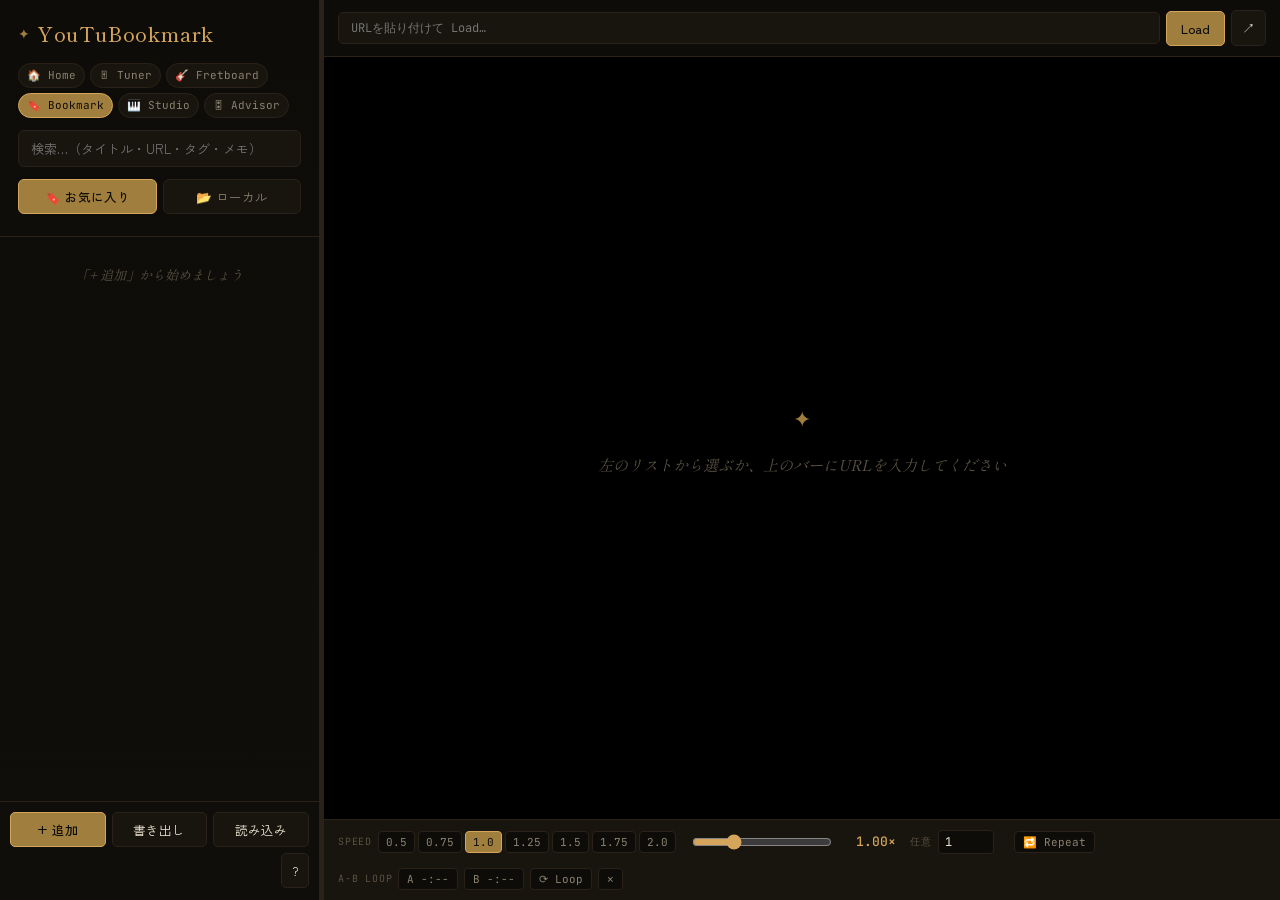
==== commit 6e869426: "New Feature; Local Files Can Be Played" ====
--- a/bookmark/index.html
+++ b/bookmark/index.html
@@ -112,6 +112,41 @@
   margin-top: 10px;
 }
 
+.mode-tabs {
+  display: flex;
+  gap: 6px;
+  margin-top: 12px;
+}
+.mode-tab {
+  flex: 1;
+  background: var(--bg-1);
+  border: 1px solid var(--border);
+  color: var(--text-dim);
+  font-family: inherit;
+  font-size: 12.5px;
+  padding: 7px 6px;
+  border-radius: 6px;
+  cursor: pointer;
+  transition: all 0.12s;
+}
+.mode-tab:hover { color: var(--text); border-color: var(--border-strong); }
+.mode-tab.active {
+  background: var(--accent-dim);
+  color: var(--bg-0);
+  border-color: var(--accent);
+  font-weight: 500;
+}
+.folder-info {
+  margin-top: 10px;
+  font-family: var(--mono);
+  font-size: 11px;
+  color: var(--text-dim);
+  display: flex;
+  align-items: center;
+  gap: 6px;
+}
+.folder-info[hidden] { display: none; }
+
 /* Cross-app nav — matches tag-chip styling */
 .app-nav { display: flex; gap: 5px; margin: 2px 0 12px; flex-wrap: wrap; }
 .app-link {
@@ -233,12 +268,20 @@
   font-size: 13px;
 }
 
-.sidebar-foot {
+.sidebar-foot-wrap {
   border-top: 1px solid var(--border);
   padding: 10px 10px 12px;
+}
+.sidebar-foot {
   display: grid;
   grid-template-columns: 1fr 1fr 1fr;
   gap: 6px;
+}
+.sidebar-foot[hidden] { display: none; }
+.sidebar-foot-row2 {
+  display: flex;
+  justify-content: flex-end;
+  margin-top: 6px;
 }
 .btn {
   background: var(--bg-1);
@@ -333,6 +376,32 @@
   font-size: 22px;
   margin-bottom: 14px;
   font-style: normal;
+}
+
+.local-player {
+  display: flex;
+  flex-direction: column;
+  align-items: center;
+  gap: 16px;
+  padding: 40px;
+  width: 100%;
+  max-width: 520px;
+}
+.local-player-icon {
+  font-size: 48px;
+  opacity: 0.85;
+}
+.local-player-title {
+  font-family: var(--serif);
+  font-size: 16px;
+  color: var(--text);
+  text-align: center;
+  line-height: 1.5;
+  word-break: break-word;
+}
+.local-player audio {
+  width: 100%;
+  max-width: 440px;
 }
 
 .controls {
@@ -603,22 +672,36 @@
         <a href="../tuner/index.html#advisor" class="app-link">🎛 Advisor</a>
       </div>
       <input type="search" class="search-input" id="searchInput" placeholder="検索…（タイトル・URL・タグ・メモ）">
+      <div class="mode-tabs" id="modeTabs">
+        <button class="mode-tab active" data-mode="fav">🔖 お気に入り</button>
+        <button class="mode-tab" data-mode="local">📂 ローカル</button>
+      </div>
       <div class="tag-row" id="tagRow"></div>
+      <div class="folder-info" id="folderInfo" hidden></div>
     </div>
     <div class="fav-list" id="favList"></div>
-    <div class="sidebar-foot">
-      <button class="btn btn-primary" id="addBtn">+ 追加</button>
-      <button class="btn" id="exportBtn" title="JSONをダウンロード（Ctrl/⌘+S）">
-        書き出し<span class="unsaved-dot"></span>
-      </button>
-      <button class="btn" id="importBtn" title="JSONを読み込み">読み込み</button>
-      <button class="btn icon-only" id="helpBtn" title="ショートカット一覧（?）">?</button>
+    <div class="sidebar-foot-wrap">
+      <div class="sidebar-foot" id="favFoot">
+        <button class="btn btn-primary" id="addBtn">+ 追加</button>
+        <button class="btn" id="exportBtn" title="JSONをダウンロード（Ctrl/⌘+S）">
+          書き出し<span class="unsaved-dot"></span>
+        </button>
+        <button class="btn" id="importBtn" title="JSONを読み込み">読み込み</button>
+      </div>
+      <div class="sidebar-foot" id="localFoot" hidden>
+        <button class="btn btn-primary" id="pickFolderBtn">📂 選択</button>
+        <button class="btn" id="rescanBtn">🔄 再スキャン</button>
+        <button class="btn" id="reconnectBtn" hidden title="前回のフォルダへのアクセスを再許可">🔌 再接続</button>
+      </div>
+      <div class="sidebar-foot-row2">
+        <button class="btn icon-only" id="helpBtn" title="ショートカット一覧（?）">?</button>
+      </div>
       <input type="file" id="importFile" accept=".json,application/json" hidden>
     </div>
   </aside>
   <div class="resize-handle" id="resizeHandle"></div>
   <main class="viewer">
-    <div class="url-bar">
+    <div class="url-bar" id="urlBar">
       <input type="text" id="urlInput" placeholder="URLを貼り付けて Load…">
       <button class="btn btn-primary" id="loadBtn">Load</button>
       <button class="btn icon-only" id="openExternalBtn" title="新しいタブで開く">↗</button>
@@ -651,6 +734,9 @@
           <input type="number" class="speed-input" id="speedInput" min="0.1" max="5" step="0.05" value="1">
           <span class="speed-actual" id="speedActual"></span>
         </div>
+        <div class="controls-section">
+          <button class="loop-btn" id="repeatBtn" title="この曲を通しリピート ON/OFF (r)">🔁 Repeat</button>
+        </div>
         <div class="controls-section" id="loopSection">
           <span class="controls-label">A-B Loop</span>
           <button class="loop-btn" id="loopABtn" title="現在位置をループ開始点に (a)">A −:−−</button>
@@ -667,6 +753,9 @@
 <div class="modal-back" id="helpBack" hidden>
   <div class="modal" style="max-width:400px">
     <h2 class="modal-title">ショートカット一覧</h2>
+    <p style="margin:0 0 12px;font-size:12.5px;color:var(--text-dim);line-height:1.6;">
+      💡 サイドバー上部の「📂 ローカル」タブから、PC内のフォルダを選んで mp3 / wav / m4a 等を検索・再生できます。速度は下のスライダーや数値入力で自由に指定可能です（YouTube と違い刻み制限なし）。
+    </p>
     <table class="shortcut-table">
       <thead><tr><th>キー</th><th>操作</th></tr></thead>
       <tbody>
@@ -676,6 +765,7 @@
         <tr><td><kbd>a</kbd></td><td>区間ループ 開始点(A)をセット</td></tr>
         <tr><td><kbd>b</kbd></td><td>区間ループ 終了点(B)をセット</td></tr>
         <tr><td><kbd>l</kbd></td><td>区間ループ ON / OFF</td></tr>
+        <tr><td><kbd>r</kbd></td><td>この曲を通しリピート ON / OFF</td></tr>
         <tr><td><kbd>⌘</kbd> / <kbd>Ctrl</kbd> + <kbd>S</kbd></td><td>書き出し（JSON保存）</td></tr>
         <tr><td><kbd>Esc</kbd></td><td>モーダルを閉じる</td></tr>
         <tr><td><kbd>?</kbd></td><td>このヘルプを開閉</td></tr>
@@ -727,6 +817,15 @@
 let dragId = null;
 let isDirty = false;
 
+/* Local audio folder */
+let viewMode = 'fav';           // 'fav' | 'local'
+let dirHandle = null;
+let localTracks = [];           // { name, relPath, handle }
+let activeLocalIdx = null;
+let audioEl = null;
+let audioObjectUrl = null;
+const AUDIO_EXT = /\.(mp3|m4a|wav|wave|ogg|oga|flac|aac|webm|opus|aiff|aif)$/i;
+
 function loadState() {
   try {
     const s = localStorage.getItem(STORAGE_KEY);
@@ -840,6 +939,11 @@
     playerVars: { 'playsinline': 1, 'rel': 0, 'modestbranding': 1, 'start': start },
     events: {
       'onReady': function() { setTimeout(() => applySpeed(currentSpeed, false), 200); },
+      'onStateChange': function(e) {
+        if (repeatOne && e.data === 0) {  // 0 = YT.PlayerState.ENDED
+          try { yt.seekTo(0, true); yt.playVideo(); } catch (err) {}
+        }
+      },
       'onError': function(e) {
         const code = e.data;
         const map = {
@@ -856,6 +960,7 @@
 }
 
 function loadYouTube(videoId, start) {
+  teardownLocalAudio();
   resetLoop();  // A/B points are per-video
   document.getElementById('controls').hidden = false;
   if (yt && typeof yt.loadVideoById === 'function') {
@@ -873,6 +978,7 @@
 }
 
 function loadGeneric(url) {
+  teardownLocalAudio();
   clearLoop();  // loop only applies to the YouTube player
   document.getElementById('controls').hidden = true;
   const wrap = document.getElementById('playerWrap');
@@ -899,6 +1005,9 @@
     b.classList.toggle('active', Math.abs(parseFloat(b.dataset.speed) - rate) < 0.001);
   });
   document.getElementById('speedActual').textContent = '';
+  if (audioEl) {
+    audioEl.playbackRate = rate;
+  }
   if (yt && typeof yt.setPlaybackRate === 'function') {
     try { yt.setPlaybackRate(rate); } catch(e) {}
     setTimeout(() => {
@@ -915,6 +1024,15 @@
 /* A-B loop — repeat a passage for practice */
 let loopA = null, loopB = null, loopOn = false, loopTimer = null;
 
+/* Single-track repeat — repeats the whole current track, independent of A-B loop */
+let repeatOne = false;
+
+function toggleRepeat() {
+  repeatOne = !repeatOne;
+  document.getElementById('repeatBtn').classList.toggle('active', repeatOne);
+  if (audioEl) audioEl.loop = repeatOne;
+}
+
 function fmtTime(sec) {
   if (sec == null || isNaN(sec)) return '−:−−';
   sec = Math.max(0, Math.floor(sec));
@@ -923,10 +1041,18 @@
 }
 
 function ytTime() {
+  if (audioEl) return audioEl.currentTime;
   if (yt && typeof yt.getCurrentTime === 'function') {
     try { return yt.getCurrentTime(); } catch (e) {}
   }
   return null;
+}
+
+function seekTo(t) {
+  if (audioEl) { audioEl.currentTime = t; return; }
+  if (yt && typeof yt.seekTo === 'function') {
+    try { yt.seekTo(t, true); } catch (e) {}
+  }
 }
 
 function renderLoopUI() {
@@ -971,7 +1097,7 @@
     // jump back just before B; tighter polling + margin keeps short practice
     // loops snappy (was 200ms, which could overshoot by up to a fifth of a second)
     if (t >= loopB - 0.03 || t < loopA - 1) {
-      try { yt.seekTo(loopA, true); } catch (e) {}
+      seekTo(loopA);
     }
   }, 50);
 }
@@ -1026,6 +1152,7 @@
 }
 
 function renderFavorites() {
+  if (viewMode === 'local') { renderLocalList(); return; }
   const list = document.getElementById('favList');
   const items = getFiltered();
   if (items.length === 0) {
@@ -1283,6 +1410,164 @@
   } catch { /* ignore */ }
 }
 
+/* Local audio folder */
+async function pickFolder() {
+  if (!window.showDirectoryPicker) {
+    toast('このブラウザは非対応です（Chrome/Edge推奨）');
+    return;
+  }
+  try {
+    const handle = await window.showDirectoryPicker({ id: 'audioFolder', mode: 'read' });
+    dirHandle = handle;
+    await saveDirHandle('audioFolder', handle);
+    document.getElementById('reconnectBtn').hidden = true;
+    await scanFolder();
+  } catch (e) {
+    if (e.name !== 'AbortError') toast('フォルダを開けませんでした');
+  }
+}
+
+async function scanFolder() {
+  if (!dirHandle) return;
+  toast('スキャン中…');
+  localTracks = [];
+  try {
+    await walkDir(dirHandle, '');
+  } catch (e) {
+    toast('スキャンに失敗しました: ' + e.message);
+  }
+  localTracks.sort((a, b) => a.relPath.localeCompare(b.relPath, 'ja', { numeric: true }));
+  renderFolderName();
+  if (viewMode === 'local') renderLocalList();
+  toast(localTracks.length + ' 曲見つかりました');
+}
+
+async function walkDir(handle, prefix) {
+  for await (const [name, entry] of handle.entries()) {
+    if (name.startsWith('.')) continue;  // skip dotfiles / AppleDouble junk
+    if (entry.kind === 'file') {
+      if (AUDIO_EXT.test(name)) {
+        localTracks.push({ name, relPath: prefix + name, handle: entry });
+      }
+    } else if (entry.kind === 'directory') {
+      await walkDir(entry, prefix + name + '/');
+    }
+  }
+}
+
+async function tryRestoreFolder() {
+  const handle = await loadDirHandle('audioFolder');
+  if (!handle) return;
+  dirHandle = handle;
+  renderFolderName();
+  try {
+    const perm = await handle.queryPermission({ mode: 'read' });
+    if (perm === 'granted') {
+      await scanFolder();
+    } else {
+      document.getElementById('reconnectBtn').hidden = false;
+    }
+  } catch (e) {
+    document.getElementById('reconnectBtn').hidden = false;
+  }
+}
+
+function renderFolderName() {
+  const el = document.getElementById('folderInfo');
+  if (!dirHandle) { el.hidden = true; return; }
+  el.hidden = false;
+  el.textContent = '📁 ' + dirHandle.name + (localTracks.length ? '　・　' + localTracks.length + ' 曲' : '');
+}
+
+function renderLocalList() {
+  const list = document.getElementById('favList');
+  if (!dirHandle) {
+    list.innerHTML = '<div class="empty-list">📂 「選択」からフォルダを開いて<br>曲を読み込みましょう</div>';
+    return;
+  }
+  const q = document.getElementById('searchInput').value.trim().toLowerCase();
+  const items = localTracks
+    .map((t, idx) => ({ t, idx }))
+    .filter(({ t }) => !q || t.relPath.toLowerCase().includes(q));
+  if (items.length === 0) {
+    list.innerHTML = '<div class="empty-list">' +
+      (localTracks.length === 0 ? '音声ファイルが見つかりません' : '該当なし') +
+      '</div>';
+    return;
+  }
+  list.innerHTML = items.map(({ t, idx }) => {
+    const dir = t.relPath.includes('/') ? t.relPath.slice(0, t.relPath.lastIndexOf('/')) : '';
+    const ext = t.name.includes('.') ? t.name.split('.').pop().toUpperCase() : '';
+    return '<div class="fav-item ' + (idx === activeLocalIdx ? 'active' : '') + '" data-idx="' + idx + '">'
+      + '<div class="fav-title">' + esc(t.name.replace(AUDIO_EXT, '')) + '</div>'
+      + '<div class="fav-meta">' + (dir ? '📁 ' + esc(dir) : esc(ext)) + '</div>'
+      + '</div>';
+  }).join('');
+  list.querySelectorAll('.fav-item').forEach(el => {
+    el.addEventListener('click', () => playLocalTrack(parseInt(el.dataset.idx, 10)));
+  });
+}
+
+function teardownLocalAudio() {
+  if (audioEl) { try { audioEl.pause(); } catch (e) {} audioEl = null; }
+  if (audioObjectUrl) { URL.revokeObjectURL(audioObjectUrl); audioObjectUrl = null; }
+  activeLocalIdx = null;
+}
+
+async function playLocalTrack(idx) {
+  const t = localTracks[idx];
+  if (!t) return;
+  let file;
+  try {
+    file = await t.handle.getFile();
+  } catch (e) {
+    toast('ファイルを開けませんでした: ' + e.message);
+    return;
+  }
+  teardownLocalAudio();
+  activeLocalIdx = idx;
+  activeId = null;
+  resetLoop();
+  document.getElementById('memoPanel').hidden = true;
+  document.getElementById('urlInput').value = '';
+
+  if (yt) { try { yt.destroy(); } catch (e) {} yt = null; }
+  audioObjectUrl = URL.createObjectURL(file);
+  const wrap = document.getElementById('playerWrap');
+  wrap.innerHTML =
+    '<div class="local-player">'
+    + '<div class="local-player-icon">🎵</div>'
+    + '<div class="local-player-title">' + esc(t.name) + '</div>'
+    + '<audio id="localAudio" controls preload="metadata"></audio>'
+    + '</div>';
+  audioEl = document.getElementById('localAudio');
+  audioEl.src = audioObjectUrl;
+  audioEl.playbackRate = currentSpeed;
+  audioEl.loop = repeatOne;
+  audioEl.addEventListener('ended', () => {
+    if (activeLocalIdx != null && activeLocalIdx + 1 < localTracks.length) {
+      playLocalTrack(activeLocalIdx + 1);
+    }
+  });
+  audioEl.play().catch(() => {});
+
+  document.getElementById('controls').hidden = false;
+  renderLocalList();
+}
+
+function setViewMode(mode) {
+  viewMode = mode;
+  document.querySelectorAll('.mode-tab').forEach(b => b.classList.toggle('active', b.dataset.mode === mode));
+  document.getElementById('tagRow').style.display = mode === 'fav' ? '' : 'none';
+  document.getElementById('urlBar').hidden = mode === 'local';
+  document.getElementById('favFoot').hidden = mode !== 'fav';
+  document.getElementById('localFoot').hidden = mode !== 'local';
+  document.getElementById('searchInput').placeholder = mode === 'fav'
+    ? '検索…（タイトル・URL・タグ・メモ）'
+    : '検索…（ファイル名・フォルダ）';
+  renderFavorites();
+}
+
 /* Import/Export */
 async function doExport() {
   const data = JSON.stringify(state, null, 2);
@@ -1470,6 +1755,7 @@
   document.getElementById('loopBBtn').addEventListener('click', setLoopB);
   document.getElementById('loopToggle').addEventListener('click', toggleLoop);
   document.getElementById('loopClear').addEventListener('click', clearLoop);
+  document.getElementById('repeatBtn').addEventListener('click', toggleRepeat);
   document.getElementById('speedSlider').addEventListener('input', (e) => {
     applySpeed(parseFloat(e.target.value));
   });
@@ -1489,6 +1775,29 @@
   document.getElementById('helpBack').addEventListener('click', (e) => {
     if (e.target.id === 'helpBack') closeHelp();
   });
+
+  document.querySelectorAll('.mode-tab').forEach(b => {
+    b.addEventListener('click', () => setViewMode(b.dataset.mode));
+  });
+  document.getElementById('pickFolderBtn').addEventListener('click', pickFolder);
+  document.getElementById('rescanBtn').addEventListener('click', () => {
+    dirHandle ? scanFolder() : pickFolder();
+  });
+  document.getElementById('reconnectBtn').addEventListener('click', async () => {
+    if (!dirHandle) return;
+    try {
+      const perm = await dirHandle.requestPermission({ mode: 'read' });
+      if (perm === 'granted') {
+        document.getElementById('reconnectBtn').hidden = true;
+        await scanFolder();
+      } else {
+        toast('アクセスが許可されませんでした');
+      }
+    } catch (e) {
+      toast('再接続に失敗しました');
+    }
+  });
+  tryRestoreFolder();
 
   document.addEventListener('keydown', (e) => {
     const tag = document.activeElement.tagName;
@@ -1511,8 +1820,11 @@
         return;
       }
       if (e.code === 'Space') {
+        if (audioEl && document.activeElement === audioEl) return;  // let native audio controls handle it
         e.preventDefault();
-        if (yt && typeof yt.getPlayerState === 'function') {
+        if (audioEl) {
+          audioEl.paused ? audioEl.play() : audioEl.pause();
+        } else if (yt && typeof yt.getPlayerState === 'function') {
           yt.getPlayerState() === 1 ? yt.pauseVideo() : yt.playVideo();
         }
         return;
@@ -1534,6 +1846,7 @@
       if (e.key === 'a') { e.preventDefault(); setLoopA(); return; }
       if (e.key === 'b') { e.preventDefault(); setLoopB(); return; }
       if (e.key === 'l') { e.preventDefault(); toggleLoop(); return; }
+      if (e.key === 'r') { e.preventDefault(); toggleRepeat(); return; }
     }
   });
 }
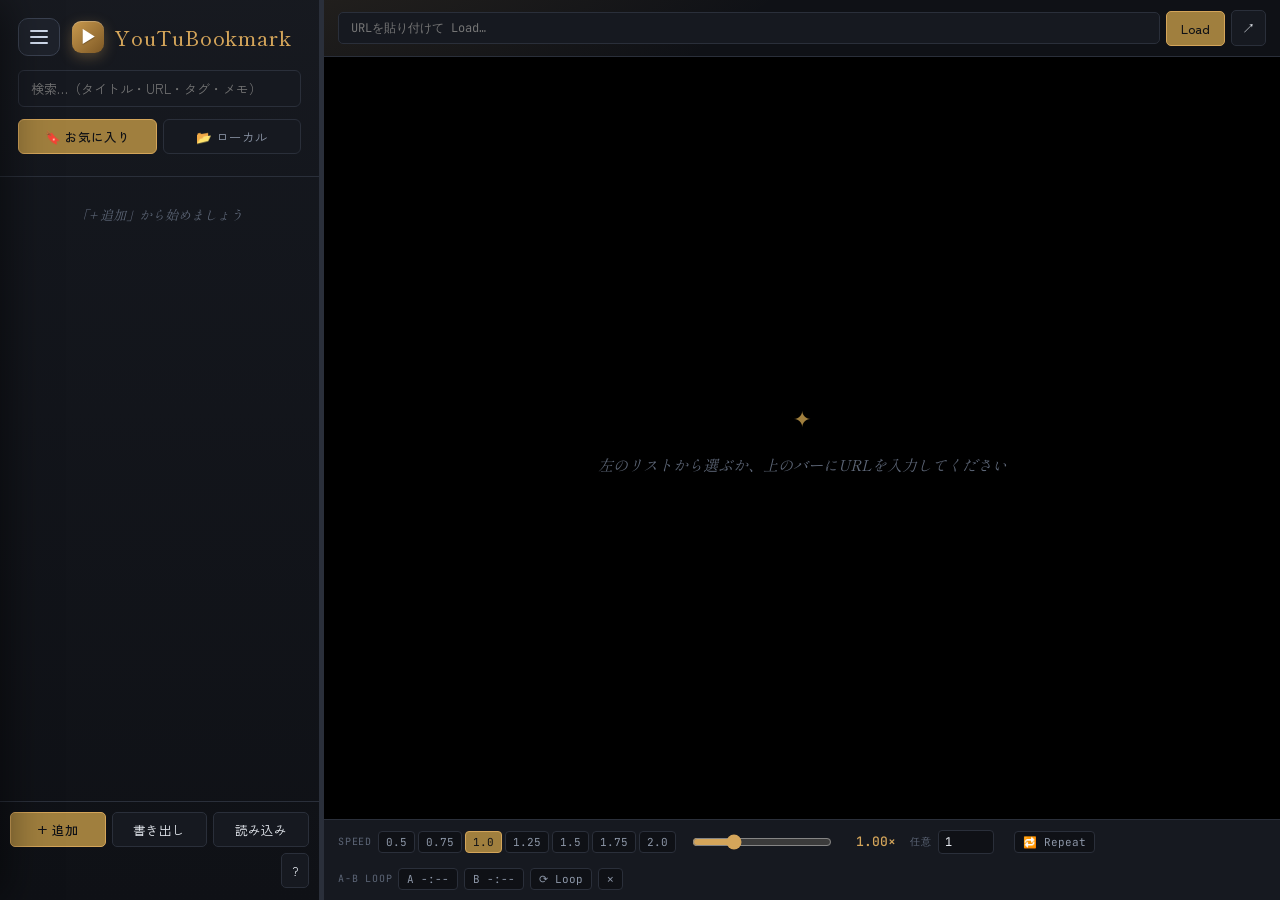
==== commit 74529e79: "UI Update / Sound Update" ====
--- a/bookmark/index.html
+++ b/bookmark/index.html
@@ -1,5 +1,5 @@
 <!DOCTYPE html>
-<html lang="ja">
+<html lang="ja" data-app="bookmark">
 <head>
 <meta charset="UTF-8">
 <meta name="viewport" content="width=device-width, initial-scale=1">
@@ -657,12 +657,13 @@
   transform: translateX(-50%) translateY(0);
 }
 </style>
+<link rel="stylesheet" href="../ui.css">
 </head>
 <body>
 <div class="app">
   <aside class="sidebar">
     <div class="sidebar-head">
-      <h1 class="brand">YouTuBookmark</h1>
+      <h1 class="brand"><i class="ui-tile">▶</i>YouTuBookmark</h1>
       <div class="app-nav">
         <a href="../index.html" class="app-link">🏠 Home</a>
         <a href="../tuner/index.html" class="app-link">🎚 Tuner</a>
@@ -1914,5 +1915,6 @@
 setupSidebarResize();
 setupMemoEdit();
 </script>
+<script src="../nav.js" defer></script>
 </body>
 </html>
--- a/ui.css
+++ b/ui.css
@@ -0,0 +1,174 @@
+/* ═══════════════════════════════════════════════════════════════
+   ui.css — Guitar Apps 共通の見た目
+   方針は「同じ部屋、違う照明」。
+
+   共通にするもの
+     ・地の色 / 面 / 線 / 文字色（全アプリ同じ段階）
+     ・アプリの"顔"＝ 色タイル＋記号 ＋ 名前 ＋ 小さな説明
+       （ホームのカード・☰ ドロワー・各アプリのヘッダーで同じ形）
+     ・☰ が乗る上端のバー、フォーカス枠、選択色、スクロールバー
+   アプリごとに変えるもの
+     ・アクセント色（タイル、上端の光、選択中のタブ）
+     ・書体の声（tuner＝等幅のオシロ画面、bookmark＝明朝のロゴ）
+     ・中身のデザイン（指板の木目、スコープの緑 など）
+
+   使い方: 各ページの <html data-app="…"> と、</head> 直前の
+   <link rel="stylesheet" href="../ui.css">。ページ固有の CSS 変数は
+   下の「ブリッジ」で共通トークンに付け替えるので、ページ側はほぼ無改造。
+   ═══════════════════════════════════════════════════════════════ */
+
+/* ── 共通トークン ── */
+:root{
+  --ui-bg:#0f1116;   --ui-s1:#161920;  --ui-s2:#1e222b;  --ui-s3:#272c37;
+  --ui-line:#2a2f3a; --ui-line2:#3a4150;
+  --ui-text:#e9edf3; --ui-sub:#8d97a8;  --ui-faint:#5d6677;
+  --ui-font:-apple-system,BlinkMacSystemFont,"Segoe UI","Hiragino Sans","Hiragino Kaku Gothic ProN",Meiryo,sans-serif;
+  --ui-bar:rgba(22,25,32,.86);
+}
+
+/* ── アプリごとの色（アクセント＝文字・線・光用 / タイル＝白い記号が読める深めの2色） ──
+   html[data-app] はそのページの色、[data-tile] はホームやドロワーで他アプリの顔を出すとき用 */
+html[data-app="home"],     [data-tile="home"]     {--ui-accent:#8fa8d8; --ui-accent-rgb:143,168,216; --t-a:#6f8cc4; --t-b:#3b5690;}
+html[data-app="tuner"],    [data-tile="tuner"]    {--ui-accent:#19e68c; --ui-accent-rgb:25,230,140;  --t-a:#15b873; --t-b:#066b43;}
+html[data-app="fretboard"],[data-tile="fretboard"]{--ui-accent:#ef4b5a; --ui-accent-rgb:239,75,90;   --t-a:#ec4655; --t-b:#a01d33;}
+html[data-app="theory"],   [data-tile="theory"]   {--ui-accent:#a594ff; --ui-accent-rgb:165,148,255; --t-a:#8e7bff; --t-b:#5238c4;}
+html[data-app="studio"],   [data-tile="studio"]   {--ui-accent:#ffad42; --ui-accent-rgb:255,173,66;  --t-a:#f59a2e; --t-b:#b94a14;}
+html[data-app="bookmark"], [data-tile="bookmark"] {--ui-accent:#d9ab5f; --ui-accent-rgb:217,171,95;  --t-a:#c99a4e; --t-b:#7d5825;}
+
+/* ── 地：全アプリ同じ色、上端だけアプリの色でほのかに照らす ── */
+html[data-app]{ background:var(--ui-bg); }
+html[data-app] body{
+  background:
+    radial-gradient(1200px 520px at 4% -160px, rgba(var(--ui-accent-rgb),.20), transparent 68%),
+    var(--ui-bg);
+  background-attachment:fixed;
+  -webkit-font-smoothing:antialiased;
+}
+html[data-app] ::selection{ background:rgba(var(--ui-accent-rgb),.34); color:#fff; }
+html[data-app] :focus-visible{ outline:2px solid rgba(var(--ui-accent-rgb),.85); outline-offset:2px; }
+html[data-app]{ scrollbar-color:var(--ui-line2) transparent; }
+
+/* ── アプリの顔：色タイル（中は白い記号1文字） ── */
+.ui-tile{
+  width:32px; height:32px; border-radius:9px; flex:0 0 auto;
+  display:inline-flex; align-items:center; justify-content:center;
+  background:linear-gradient(135deg,var(--t-a),var(--t-b));
+  color:#fff; font:700 17px/1 var(--ui-font); font-style:normal; letter-spacing:0;
+  text-shadow:0 1px 1px rgba(0,0,0,.28);
+  box-shadow:0 4px 14px rgba(var(--ui-accent-rgb),.30), inset 0 1px 0 rgba(255,255,255,.22);
+  -webkit-text-fill-color:#fff;   /* 親がグラデーション文字でも白で出す */
+}
+/* 名前＋小さな説明 */
+.ui-chip{ display:flex; align-items:center; gap:10px; min-width:0; }
+.ui-chip > b{ font:700 15px/1.2 var(--ui-font); letter-spacing:.01em; color:var(--ui-text); white-space:nowrap; -webkit-text-fill-color:currentColor; }
+.ui-chip > small{ font:400 11px/1.2 var(--ui-font); color:var(--ui-sub); white-space:nowrap; letter-spacing:.02em; }
+
+/* ══════════ ブリッジ：各アプリ固有の変数を共通トークンへ ══════════ */
+
+/* ── home ── */
+html[data-app="home"]{ --bg:var(--ui-bg); --panel:var(--ui-s1); --line:var(--ui-line); --txt:var(--ui-text); --sub:var(--ui-sub); }
+
+/* ── fretboard / theory（同じ土台の CSS を共有している） ──
+   --root は「ルート音」の色＝音楽の意味なので触らない。タイルとタブだけアプリ色にする。 */
+html[data-app="fretboard"], html[data-app="theory"]{
+  --bg:var(--ui-bg); --sf:var(--ui-s1); --sf2:var(--ui-s2); --tx:var(--ui-text); --txd:var(--ui-sub);
+}
+html[data-app="fretboard"] body, html[data-app="theory"] body{ font-family:var(--ui-font); }
+html[data-app="fretboard"] .logo i, html[data-app="theory"] .logo i{
+  width:32px; height:32px; border-radius:9px; font-size:17px;
+  background:linear-gradient(135deg,var(--t-a),var(--t-b));
+  box-shadow:0 4px 14px rgba(var(--ui-accent-rgb),.30), inset 0 1px 0 rgba(255,255,255,.22);
+  text-shadow:0 1px 1px rgba(0,0,0,.28);
+}
+html[data-app="fretboard"] h1, html[data-app="theory"] h1{ font-size:15px; letter-spacing:.01em; color:var(--ui-text); }
+html[data-app="fretboard"] h1 em, html[data-app="theory"] h1 em{ font-size:11px; color:var(--ui-sub); margin-left:8px; }
+/* ☰ が乗る上端のバー（他アプリと同じ見た目にする） */
+html[data-app="fretboard"] nav.site-nav, html[data-app="theory"] nav.site-nav{
+  max-width:none; margin:0; padding:10px 16px;
+  background:var(--ui-bar); border-bottom:1px solid var(--ui-line);
+  -webkit-backdrop-filter:blur(8px); backdrop-filter:blur(8px);
+}
+/* theory の選択中タブは紫（fretboard は赤＝ --root のまま） */
+html[data-app="theory"] .tab.on{ color:var(--ui-accent); background:rgba(var(--ui-accent-rgb),.12); border-bottom-color:var(--ui-accent); }
+html[data-app="theory"] .gtab.on{ color:var(--ui-accent); background:rgba(var(--ui-accent-rgb),.12); border-color:var(--ui-accent); }
+
+/* ── tuner ──
+   外枠（ヘッダー・地）は共通、パネルの中＝緑のスコープ画面はそのまま残す。
+   "共通の筐体に、tuner だけの計器がはめ込まれている" イメージ。 */
+html[data-app="tuner"] body{ font-family:'Courier New',monospace; }
+html[data-app="tuner"] body > header{
+  background:var(--ui-bar); border-bottom:1px solid var(--ui-line);
+  -webkit-backdrop-filter:blur(8px); backdrop-filter:blur(8px);
+}
+html[data-app="tuner"] body > header > .title.ui-chip{
+  font-size:inherit; letter-spacing:0; text-transform:none; color:var(--ui-text);
+}
+html[data-app="tuner"] .panel{ border-color:#12331f; box-shadow:0 0 0 1px rgba(0,0,0,.35), inset 0 0 40px rgba(0,255,136,.025); border-radius:8px; }
+
+/* ── studio ── */
+html[data-app="studio"]{ --bg:var(--ui-bg); --panel:var(--ui-s1); --panel2:var(--ui-s2); --line:var(--ui-line); --txt:var(--ui-text); --sub:var(--ui-sub); }
+html[data-app="studio"] .tabs{ background:var(--ui-bar); border-bottom-color:var(--ui-line); }
+html[data-app="studio"] .tabs .brand.ui-chip{
+  background:none; -webkit-text-fill-color:currentColor; color:var(--ui-text);
+  letter-spacing:0; padding:0; margin-right:6px;
+}
+
+/* ── bookmark ──
+   明朝のロゴと真鍮色は bookmark の声なので残す。地と面だけ共通に。 */
+html[data-app="bookmark"]{
+  --bg-0:var(--ui-bg); --bg-1:var(--ui-s1); --bg-2:var(--ui-s2);
+  --border:var(--ui-line); --border-strong:var(--ui-line2);
+  --text:var(--ui-text); --text-dim:var(--ui-sub); --text-faint:var(--ui-faint);
+}
+html[data-app="bookmark"] .sidebar{ background:linear-gradient(180deg, rgba(22,25,32,.92), rgba(15,17,22,.96)); }
+html[data-app="bookmark"] .brand{ gap:10px; }
+/* 下端のステータスバーもヘッダーと同じ"筐体"側に。数値（緑）はスコープ側の声なのでそのまま */
+html[data-app="tuner"] body > footer{
+  background:var(--ui-bar); border-top:1px solid var(--ui-line);
+  -webkit-backdrop-filter:blur(8px); backdrop-filter:blur(8px);
+}
+html[data-app="tuner"] #tunerCanvas{ border-color:#12331f; border-radius:8px; }
+
+/* ── theory：「選択中・操作」の赤を theory の紫に ──
+   赤のまま残すもの＝音楽の意味：ルート音の丸(.nd.root)、トニック(.c5-ch.t)、調号のルート(.ks-nn.rt)、
+   誤りの印(.ng)、赤い注意書き(.ks-callout.red)、削除ボタン(.cdel＝破壊的操作) */
+html[data-app="theory"] select:focus{ border-color:var(--ui-accent); box-shadow:0 0 0 3px rgba(var(--ui-accent-rgb),.18); }
+html[data-app="theory"] .cc.on{ border-color:var(--ui-accent); background:rgba(var(--ui-accent-rgb),.10); box-shadow:0 4px 16px rgba(var(--ui-accent-rgb),.18); }
+html[data-app="theory"] .cstg:hover{ border-color:var(--ui-accent); color:var(--ui-accent); }
+html[data-app="theory"] .cstg.on{ background:rgba(var(--ui-accent-rgb),.15); border-color:var(--ui-accent); color:var(--ui-accent); }
+html[data-app="theory"] .c5-ch:hover{ border-color:var(--ui-accent); }
+html[data-app="theory"] .c5-btn:hover{ border-color:var(--ui-accent); color:var(--ui-accent); }
+html[data-app="theory"] .ks-slider-row input[type=range]{ accent-color:var(--ui-accent); }
+/* compose（theory の2ページ目） */
+html[data-app="theory"] .pi.on{ border-color:var(--ui-accent); background:rgba(var(--ui-accent-rgb),.08); }
+html[data-app="theory"] .cadd:hover{ border-color:var(--ui-accent); color:var(--ui-accent); }
+html[data-app="theory"] .pbtn{ background:linear-gradient(135deg,var(--t-a),var(--t-b)); }
+html[data-app="theory"] .db.on{ background:rgba(var(--ui-accent-rgb),.15); border-color:var(--ui-accent); color:var(--ui-accent); }
+html[data-app="theory"] .btn-ok{ background:linear-gradient(135deg,var(--t-a),var(--t-b)); }
+
+/* ── bookmark：タイルが入ったので旧来の ✦ 飾りは外す ── */
+html[data-app="bookmark"] .brand::before{ display:none; }
+
+/* ── fretboard / theory：☰ のバーに「顔」を載せたときの間隔 ── */
+html[data-app="fretboard"] nav.site-nav, html[data-app="theory"] nav.site-nav{ gap:12px; }
+html[data-app="fretboard"] nav.site-nav .logo, html[data-app="theory"] nav.site-nav .logo{ gap:10px; }
+html[data-app="fretboard"] nav.site-nav h1, html[data-app="theory"] nav.site-nav h1{ margin:0; }
+
+/* ドロワー内のフォーカス枠は内側に描く（外側だとドロワーの端で左右が切れ、線だけ残って見える） */
+#gnavDr a:focus-visible, #gnavDr button:focus-visible{ outline-offset:-2px; border-radius:6px; }
+
+/* studio：元の CSS は 520px 以下でロゴ（.brand）を丸ごと隠す。
+   顔（色タイル）はどの幅でも残し、狭いときは名前の文字だけ省く */
+@media (max-width:520px){
+  html[data-app="studio"] .tabs .brand.ui-chip{ display:flex; margin-right:2px; }
+  html[data-app="studio"] .tabs .brand.ui-chip > b{ display:none; }
+}
+/* tuner：狭いときは説明の小さい文字を省いて1行に収める */
+@media (max-width:560px){
+  html[data-app="tuner"] body > header > .title.ui-chip > small{ display:none; }
+}
+/* tuner：元の CSS は 860px 以下で .title を width:100% にして1行占有させる → ☰ だけ上の行に残る。
+   顔は ☰ と同じ行に置き、操作部（.controls）だけを次の行へ回す */
+@media (max-width:860px){
+  html[data-app="tuner"] body > header > .title.ui-chip{ width:auto; flex:1 1 auto; }
+}
